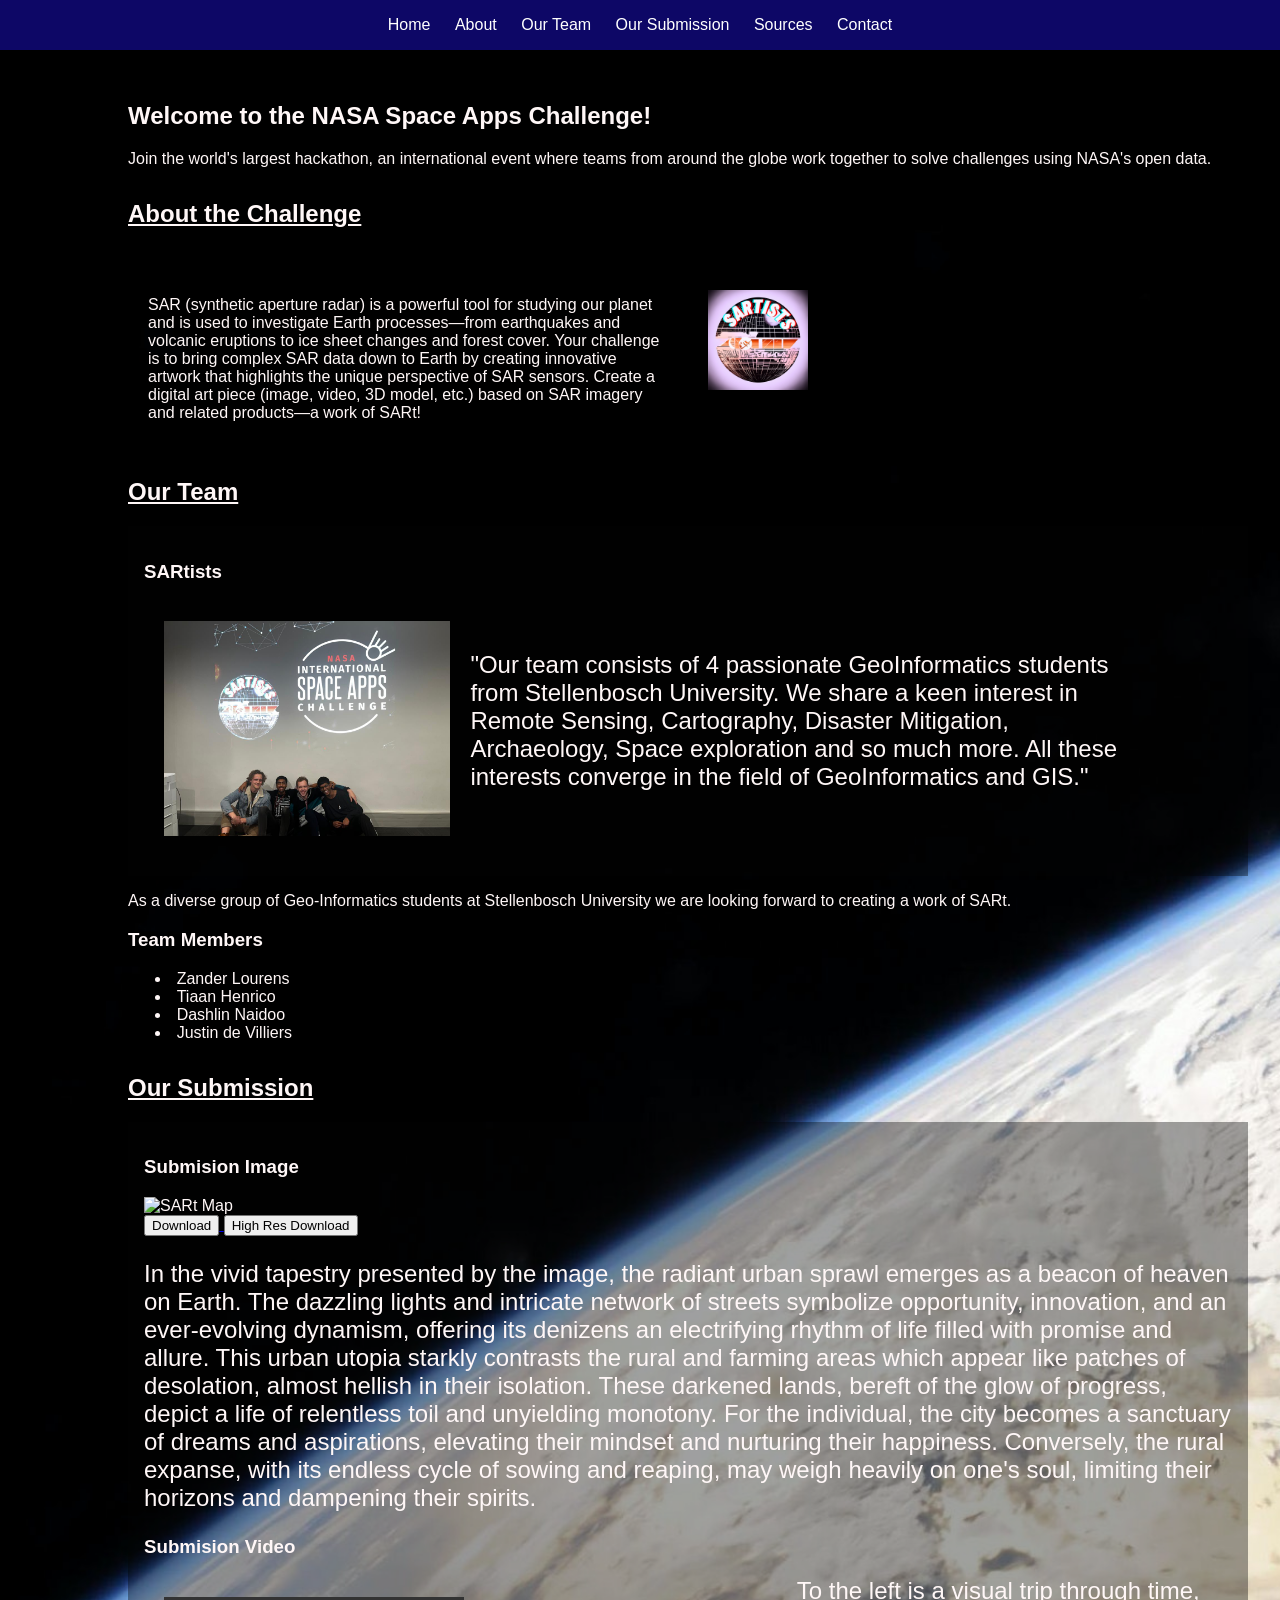
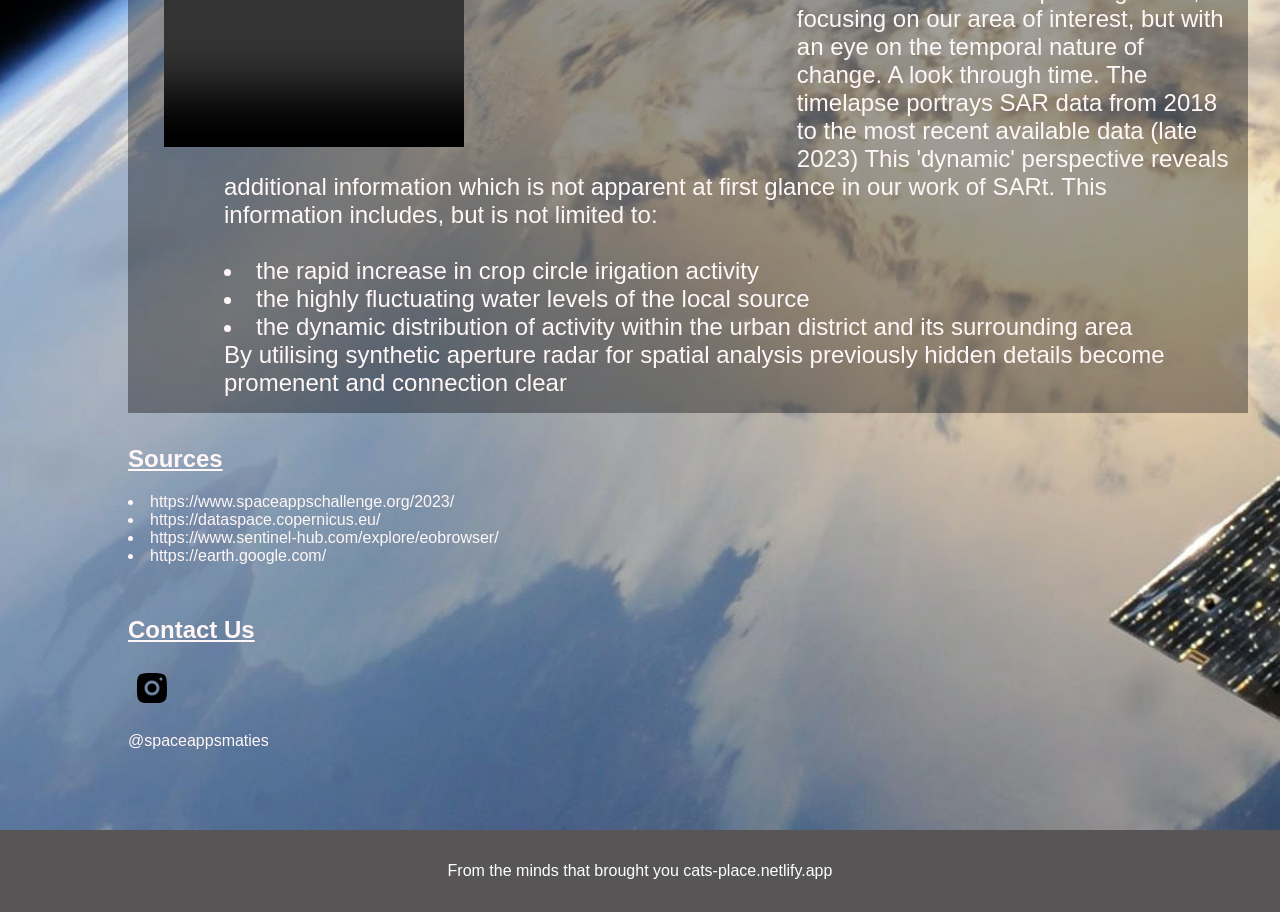
==== index.html @ cd2e2721 "Add files via upload" ====
<!DOCTYPE html>
<html lang="en">
<head>
    <meta charset="UTF-8">
    <meta name="viewport" content="width=device-width, initial-scale=1.0">
    <title>NASA Space Apps Challenge</title>
    <link rel="stylesheet" href="styles.css">
    <script src="scripts.js"></script>
    <link href="https://fonts.cdnfonts.com/css/bauhaus-93" rel="stylesheet">
    <style>
        @import url('https://fonts.cdnfonts.com/css/bauhaus-93');
    </style>
</head>
<body>

    <!-- Header Section -->
    <header>
        <!--div id="logo">
            <img style="width: 100%; height: 50px;" src="nasa-logo.png" alt="NASA Logo">
        </div-->
        <nav>
            <ul>
                <li><a href="#top" onclick="Menu()" >Home</a></li>
                <li><a href="#home" onclick="Menu()">About</a></li>
                <li><a href="#teams" onclick="Menu()">Our Team</a></li>
                <li><a href="#challenges">Our Submission</a></li>
                <li><a href="#Sources">Sources</a></li>
                <li><a href="#contact">Contact</a></li>
            </ul>
        </nav>
    </header>
    <div id="navbar">
        <a href="#top" onclick="Menu()" >Home</a>
                <a href="#home" onclick="Menu()">About</a>
                <a href="#teams" onclick="Menu()">Our Team</a>
                <a href="#challenges">Our Submission</a>
                <a href="#Sources">Sources</a>
                <a href="#contact">Contact</a>
      </div>
    <!-- Main Content -->
    <main>

        <!-- Home Section -->
        <section id="home">
            <h1>Welcome to the NASA Space Apps Challenge!</h1>
            <p>Join the world's largest hackathon, an international event where teams from around the globe work together to solve challenges using NASA's open data.</p>
        </section>

        <!-- About Section -->
        <section id="about">
            <h2>About the Challenge</h2>
            </section><span>
                <div style="min-width: 50%;" class="left"><p>SAR (synthetic aperture radar) is a powerful tool for studying our planet and is used to investigate Earth processes—from earthquakes and volcanic eruptions to ice sheet changes and forest cover. Your challenge is to bring complex SAR data down to Earth by creating innovative artwork that highlights the unique perspective of SAR sensors. Create a digital art piece (image, video, 3D model, etc.) based on SAR imagery and related products—a work of SARt!</p></div>
                <div style="font-size:18.0pt; max-width: 1000px; display: block;padding-top: 30px; padding-left: 10%;" class="center"><img src="Logo.jpeg" alt="group Image" width="120px" height="100px" style="padding-left: 20px;"></div>
                </span>
        <!-- Teams Section -->
        <section id="teams">
            <h2>Our Team</h2>
            <!-- Sample Team -->
            <div class="team">
                
                <h3 class="text">SARtists</h3>
                <div style="min-width: 30%;" class="left">
                <img src="group_image.jpg" alt="group Image" style="max-width: 100%; height: auto; max-height: 400px; ">
                 </div>    
                    <div style="font-size:18.0pt; max-width: 1000px; display: block;padding-top: 50px; padding-left: 30pt;"  class="center">"Our team consists of 4 passionate GeoInformatics students from Stellenbosch University.
                        We share a keen interest in Remote Sensing, Cartography, Disaster Mitigation, Archaeology, Space exploration and so much more.
                        All these interests converge in the field of GeoInformatics and GIS."</div>
            
                
                        


            </div>
            <p class="text">As a diverse group of Geo-Informatics students at Stellenbosch University we are looking forward to creating a work of SARt. </p>
            <h3 class="text">Team Members</h3>
            <div style="padding-left: 20pt;">
                    <li>Zander Lourens</li>
                    <li>Tiaan Henrico</li>
                    <li>Dashlin Naidoo</li>
                    <li>Justin de Villiers</li>
                </div>

            <!-- Add more teams as needed -->
        </section>

        <!-- Challenges Section -->
        <section id="challenges">
            <h2 class="text">Our Submission</h2>
            <!-- Sample Challenge -->
            <div class="challenge">
                <h3 class="text">Submision Image</h3>
                <img src="SARt.png" alt="SARt Map" width="90%" height="90%">
                <br>
                <a href = "SARt.png"
                    Download = "SARt">
                <button type = "button"> Download </button>
                </a>
                <a href = "SARt_HighRes.png"
                    Download = "SARt">
                <button type = "button"> High Res Download </button>
                </a>
                <p class="text" style="font-size:18.0pt" >In the vivid tapestry presented by the image, the radiant urban sprawl emerges as a beacon of heaven on Earth. The dazzling lights and intricate network of streets symbolize opportunity, innovation, and an ever-evolving dynamism, offering its denizens an electrifying rhythm of life filled with promise and allure. This urban utopia starkly contrasts the rural and farming areas which appear like patches of desolation, almost hellish in their isolation. These darkened lands, bereft of the glow of progress, depict a life of relentless toil and unyielding monotony. For the individual, the city becomes a sanctuary of dreams and aspirations, elevating their mindset and nurturing their happiness. Conversely, the rural expanse, with its endless cycle of sowing and reaping, may weigh heavily on one's soul, limiting their horizons and dampening their spirits.</p>
                <h3 class="text">Submision Video</h3>
                
                <div style="min-width: 60%;"class="left">
                    <video id="video1" controls loop style="max-width: 95%; height: auto; max-height: 400px;">
                    <source src="Timelaps.mp4" type="video/mp4" >
                  </video> </div>
                <div class="center" style="font-size:18.0pt; max-width: 100%;max-height: fit-content; display: block; padding-left: 60pt;" >To the left is a visual trip through time, focusing on our area of interest, 
    
                    but with an eye on the temporal nature of change. 
                    
                    A look through time.
                    
                    The timelapse portrays SAR data from 2018 to the most recent available data (late 2023) 
                    This 'dynamic' perspective reveals additional information which is not apparent at first glance in our work of SARt.
                    This information includes, but is not limited to:
                    <br>
                    <br>
                    <li>the rapid increase in crop circle irigation activity</li>
                    <li>the highly fluctuating water levels of the local source</li>
                    <li>the dynamic distribution of activity within the urban district and its surrounding area</li>
                    By utilising synthetic aperture radar for spatial analysis previously hidden details become promenent and connection clear</div>
            </div>
            <!-- Add more challenges as needed -->
        </section>

        
        <section id="Sources">
            <h2>Sources</h2>
            <li>https://www.spaceappschallenge.org/2023/</li>
            <li>https://dataspace.copernicus.eu/</li>
            <li>https://www.sentinel-hub.com/explore/eobrowser/</li>
            <li>https://earth.google.com/</li>
            </section><span class="container">
            
        
        <!-- Contact Section -->
        <section id="contact">
            <h2>Contact Us</h2>

            
					<!-- Instagram -->
					<a class="btn" href="https://www.instagram.com/spaceappsmaties/" target="_blank" role="button">
						<img src="icons8-instagram.svg" alt="@spaceappsmaties">
					</a>
                    <p>@spaceappsmaties</p>

        </section>
    </main>

    <!-- Footer -->
    <footer>
        <p>From the minds that brought you cats-place.netlify.app</p>
        <!--img src="earth-image.jpg" alt="Image of Earth" -->

					
				
    </footer>

</body>
</html>
---- styles.css ----
body {
    font-family: Arial, sans-serif;
    color:#fff7f7;
    margin: 0;
    padding: 0;
    background-color: #000000;
    background-image: url("earth-image.jpg");
    background-size: cover;
}

header {
    background-color: #0d0766;
    color: #fff;
    padding: 0.01rem 0;
    text-align: center;
    top: 0;
    width: 100%;
    
}

header nav ul {
    padding: 0;
    list-style-type: none;
    
}

header nav ul li {
    display: inline;
    margin: 0 10px;
}

header nav ul li a {
    color: #fff;
    text-decoration: none;
    transition: color 0.3s;
}

header nav ul li a:hover {
    color: hwb(241 32% 9%);
}

main {
    padding: 2rem;
    padding-left: 10%;
    
}

section {
    margin-bottom: 2rem;
}

.team, .challenge {
   /* border: 1px solid #ffffff; */
    padding: 1rem;
    margin-top: 1rem;
    background-color: #000000;
    background: rgba(5, 5, 5, 0.377);
    overflow: auto;
}

.box{
    opacity: 0.7;
    color: rgb(44, 44, 44);
}

footer {
    background-color: #575555;
    color: #fff;
    padding: 1rem 0;
    text-align: center;
    position: relative;
}

footer img {
    position: absolute;
    bottom: 100px;
    left: 50%;
    transform: translateX(-50%);
    width: 50%;
}
span {
 
    display: inline-block;
    
    vertical-align: middle;
    
    line-height: normal;
    
   }
   .container {
    display: grid;
    align-items: center; 
    grid-template-columns: 1fr 1fr 1fr;
    column-gap: 5px;
   }

   h2{
    text-decoration: underline;
    font-family: 'Bauhaus 93', sans-serif;
}
.moveable{
    float: left;
    align-items: center;
}

#navbar {
    background-color: #0d0766;
    position: fixed;
    top: -50px;
    width: 100%;
    display: block;
    transition: top 0.3s;
    text-align: center;
  }
  
  #navbar a {
    display: inline-block;
    color: #f2f2f2;
    text-align: center;
    padding: 11px;
    text-decoration: none;
    font-size: 14px;
  }
  
  #navbar a:hover {
    background-color: #ddd;
    color: black;
    text-align: center;
  }

  * {
    box-sizing: border-box;
  }
  
  .left {
    padding: 20px;
    float: inline-start;
    width: 20%; /* The width is 20%, by default */
  }
  
  .centre {
    padding: 20px;
    float: inline-start;
    width: 60%; /* The width is 60%, by default */
  }
  
  
  /* Use a media query to add a break point at 800px: */
  @media screen and (max-width: 800px) {
    .left, .centre {
      width: 100%; /* The width is 100%, when the viewport is 800px or smaller */
    }
  }
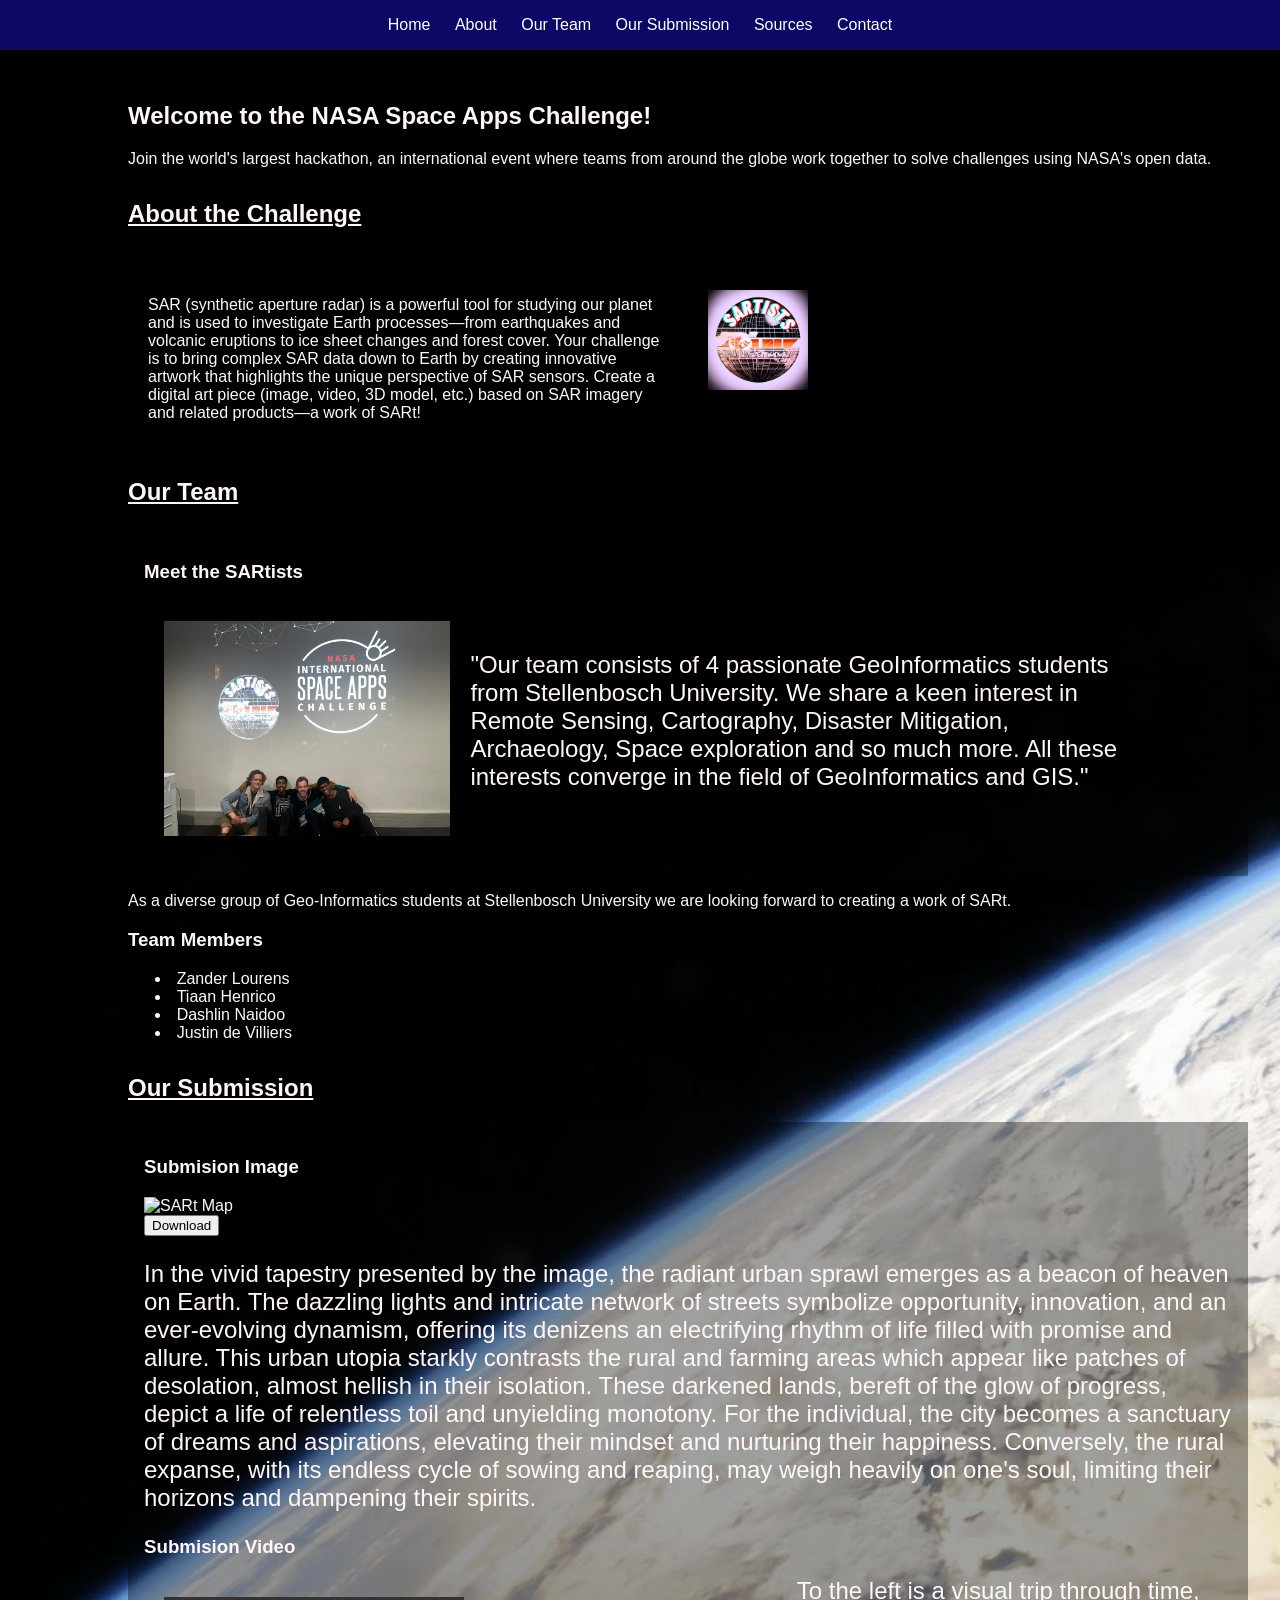
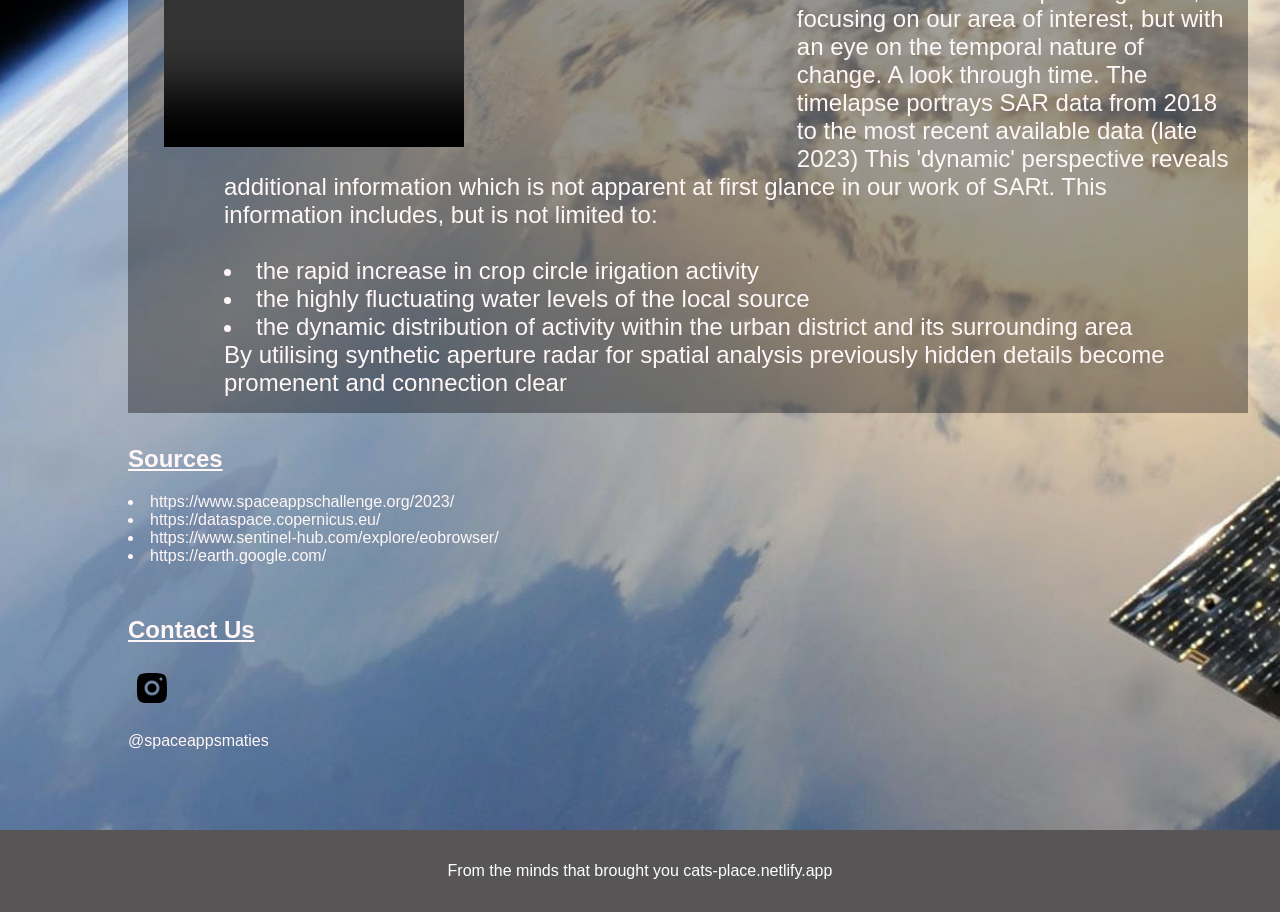
==== commit c23a0699: "Update index.html" ====
--- a/index.html
+++ b/index.html
@@ -59,7 +59,7 @@
             <!-- Sample Team -->
             <div class="team">
                 
-                <h3 class="text">SARtists</h3>
+                <h3 class="text">Meet the SARtists</h3>
                 <div style="min-width: 30%;" class="left">
                 <img src="group_image.jpg" alt="group Image" style="max-width: 100%; height: auto; max-height: 400px; ">
                  </div>    
@@ -95,10 +95,6 @@
                 <a href = "SARt.png"
                     Download = "SARt">
                 <button type = "button"> Download </button>
-                </a>
-                <a href = "SARt_HighRes.png"
-                    Download = "SARt">
-                <button type = "button"> High Res Download </button>
                 </a>
                 <p class="text" style="font-size:18.0pt" >In the vivid tapestry presented by the image, the radiant urban sprawl emerges as a beacon of heaven on Earth. The dazzling lights and intricate network of streets symbolize opportunity, innovation, and an ever-evolving dynamism, offering its denizens an electrifying rhythm of life filled with promise and allure. This urban utopia starkly contrasts the rural and farming areas which appear like patches of desolation, almost hellish in their isolation. These darkened lands, bereft of the glow of progress, depict a life of relentless toil and unyielding monotony. For the individual, the city becomes a sanctuary of dreams and aspirations, elevating their mindset and nurturing their happiness. Conversely, the rural expanse, with its endless cycle of sowing and reaping, may weigh heavily on one's soul, limiting their horizons and dampening their spirits.</p>
                 <h3 class="text">Submision Video</h3>
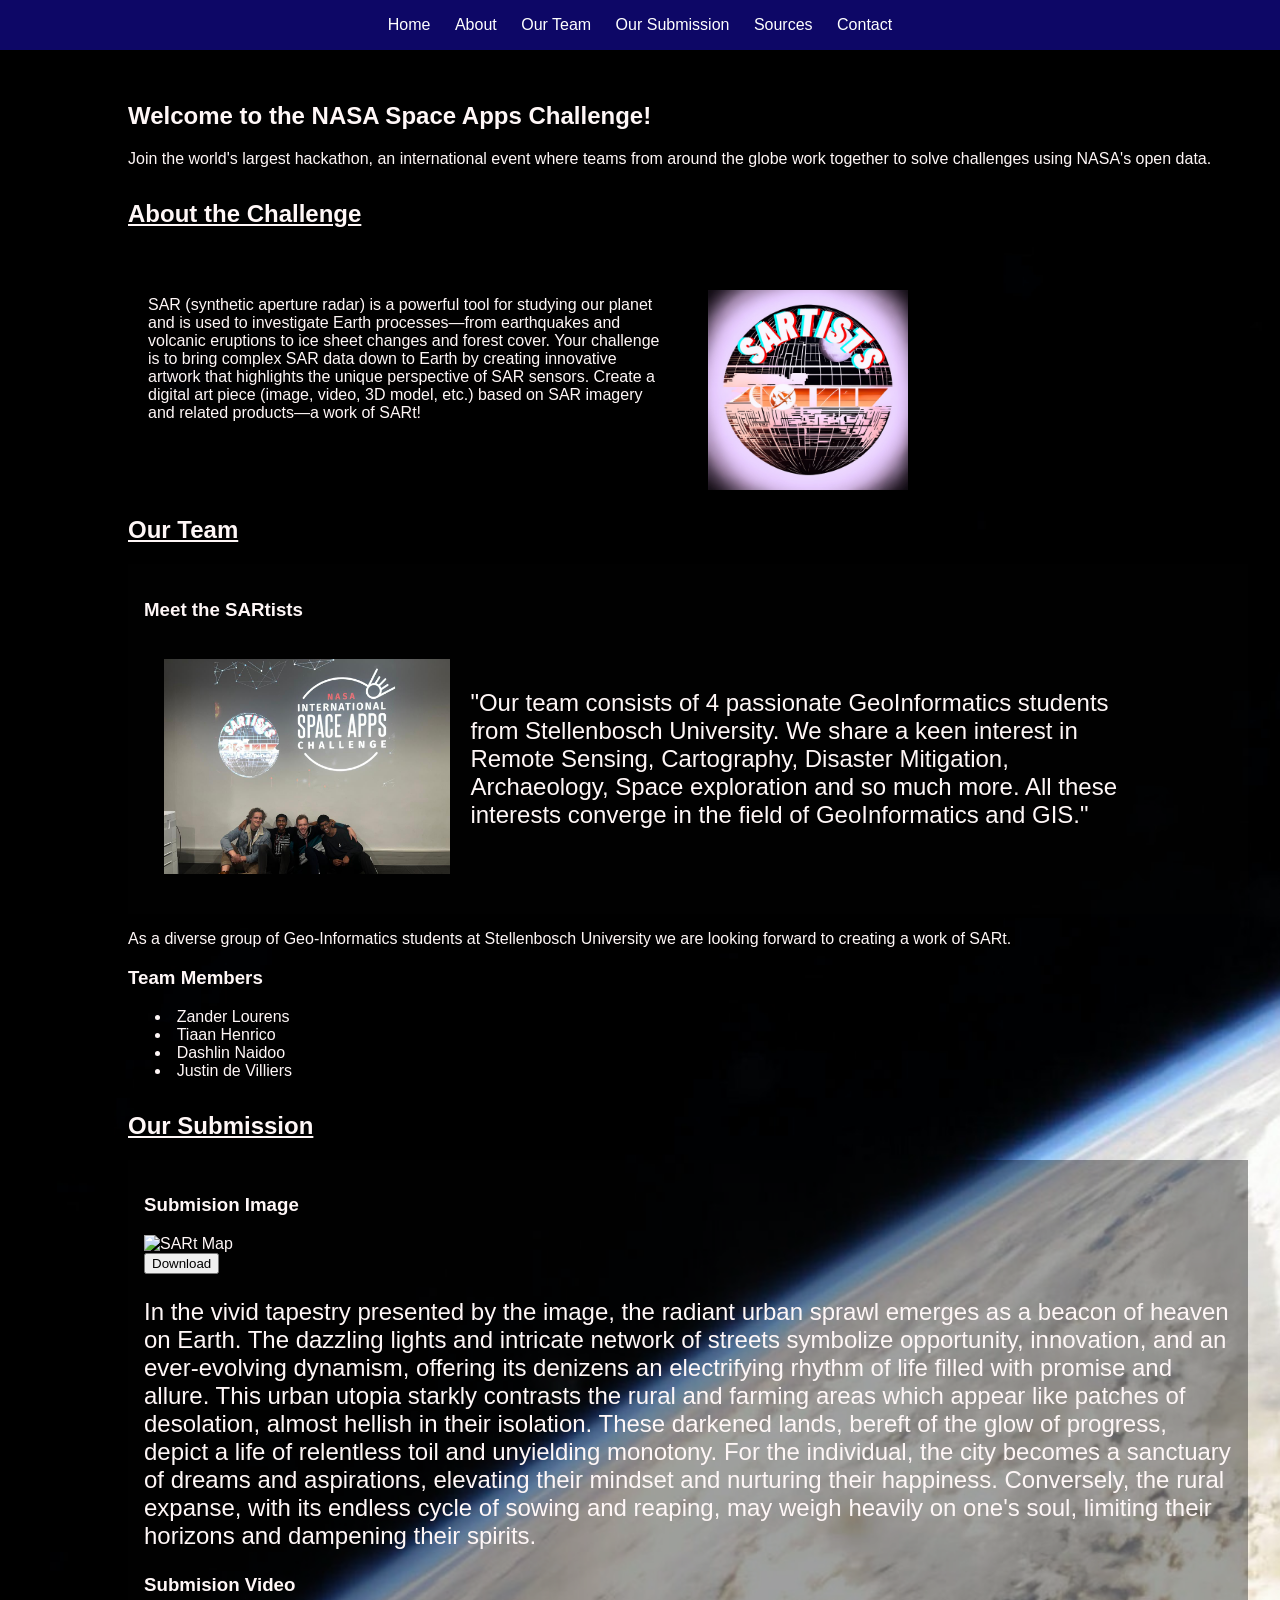
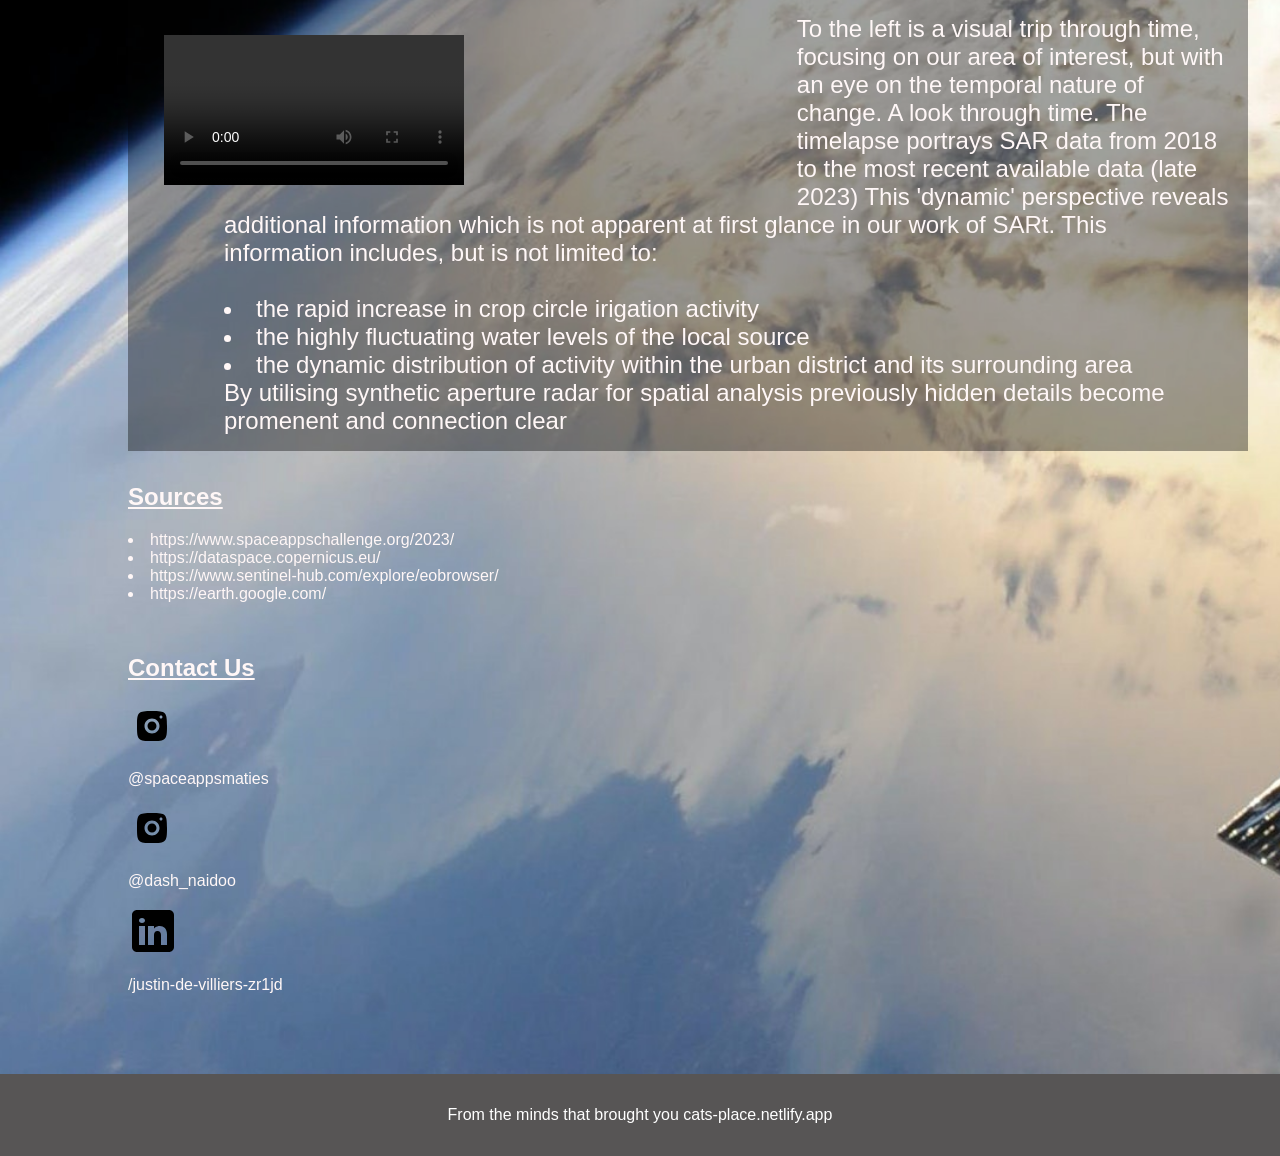
==== commit 3a5d7ac4: "Add files via upload" ====
--- a/index.html
+++ b/index.html
@@ -51,7 +51,7 @@
             <h2>About the Challenge</h2>
             </section><span>
                 <div style="min-width: 50%;" class="left"><p>SAR (synthetic aperture radar) is a powerful tool for studying our planet and is used to investigate Earth processes—from earthquakes and volcanic eruptions to ice sheet changes and forest cover. Your challenge is to bring complex SAR data down to Earth by creating innovative artwork that highlights the unique perspective of SAR sensors. Create a digital art piece (image, video, 3D model, etc.) based on SAR imagery and related products—a work of SARt!</p></div>
-                <div style="font-size:18.0pt; max-width: 1000px; display: block;padding-top: 30px; padding-left: 10%;" class="center"><img src="Logo.jpeg" alt="group Image" width="120px" height="100px" style="padding-left: 20px;"></div>
+                <div style="font-size:18.0pt; max-width: 1000px; display: block;padding-top: 30px; padding-left: 10%;" class="center"><img src="Logo.jpeg" alt="group Image" width="220px" height="200px" style="padding-left: 20px;"></div>
                 </span>
         <!-- Teams Section -->
         <section id="teams">
@@ -142,6 +142,16 @@
 						<img src="icons8-instagram.svg" alt="@spaceappsmaties">
 					</a>
                     <p>@spaceappsmaties</p>
+					
+					<a class="btn" href="https://www.instagram.com/dash_naidoo/" target="_blank" role="button">
+						<img src="icons8-instagram.svg" alt="@dash_naidoo">
+					</a>
+                    <p>@dash_naidoo</p>
+					
+					<a class="btn" href="https://za.linkedin.com/in/justin-de-villiers-zr1jd" target="_blank" role="button">
+						<img src="icons8-linkedin.svg" alt="linkedn">
+					</a>
+                    <p>/justin-de-villiers-zr1jd</p>
 
         </section>
     </main>
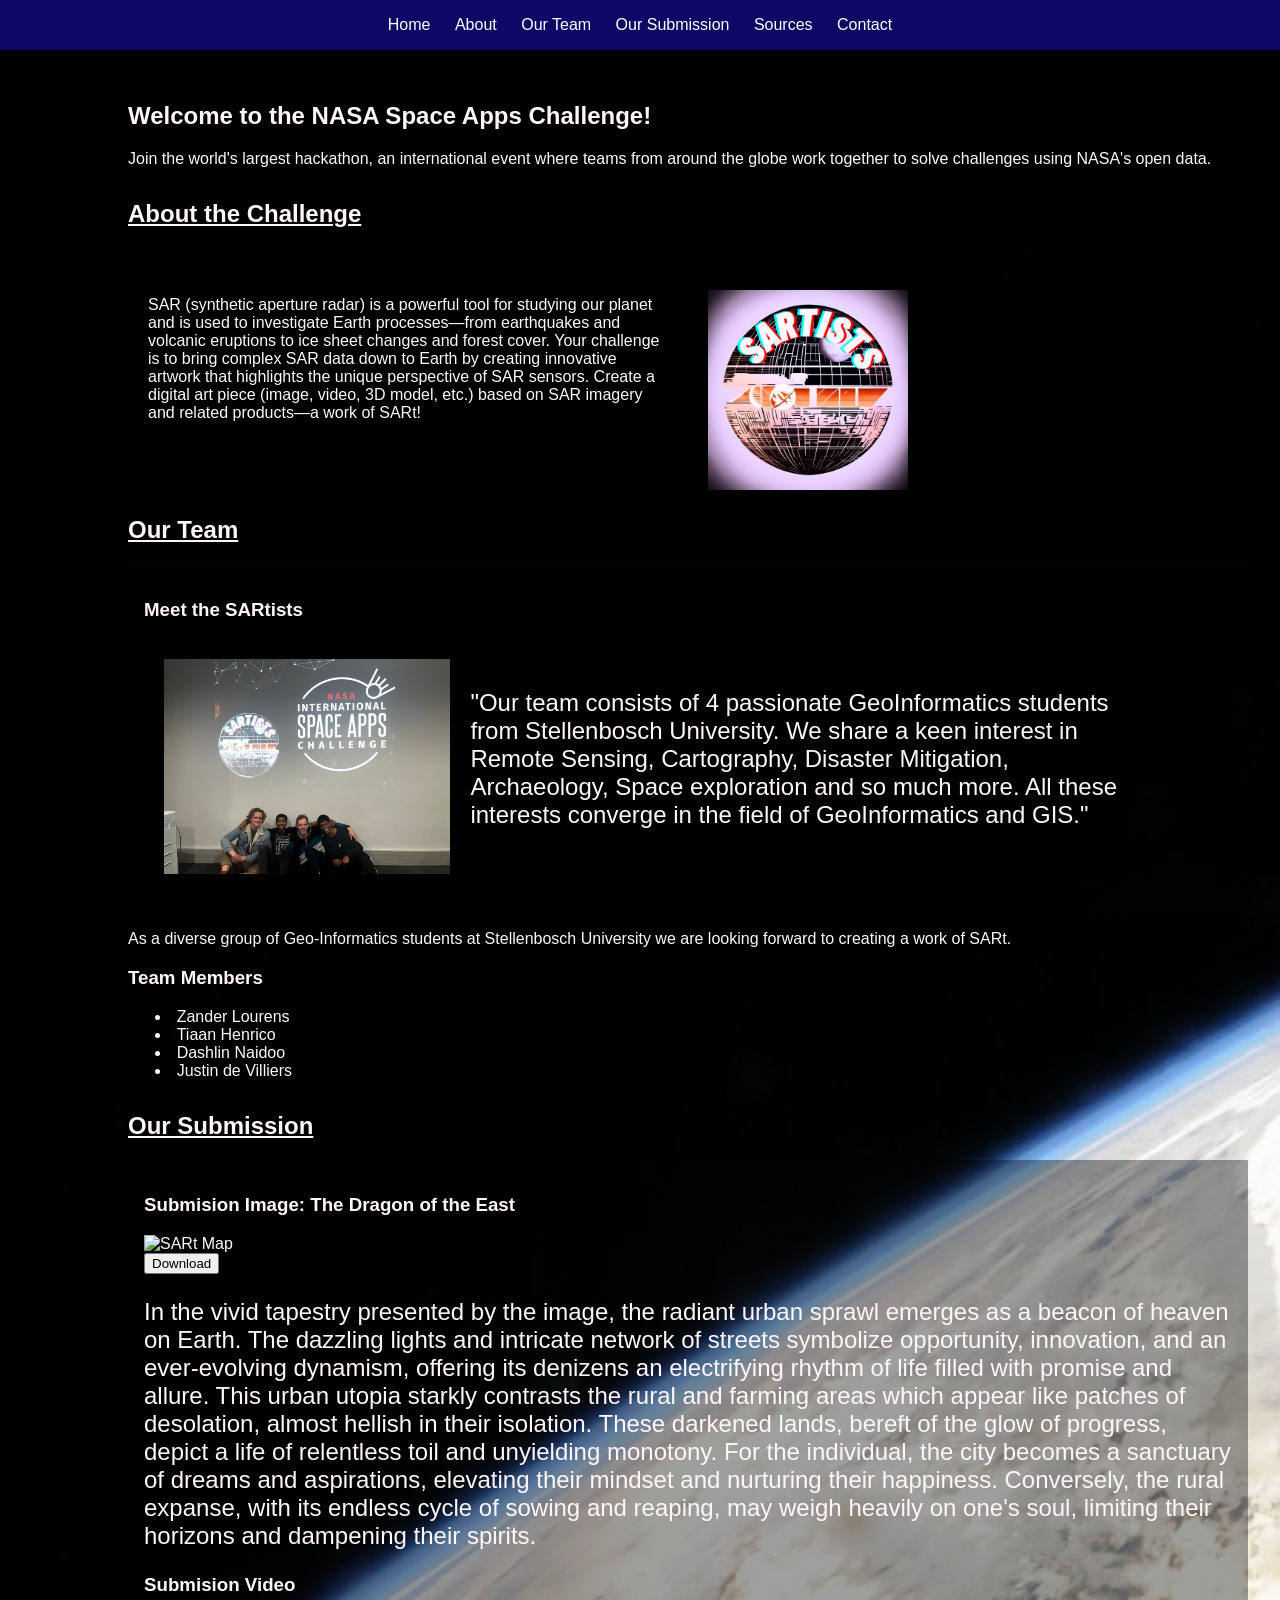
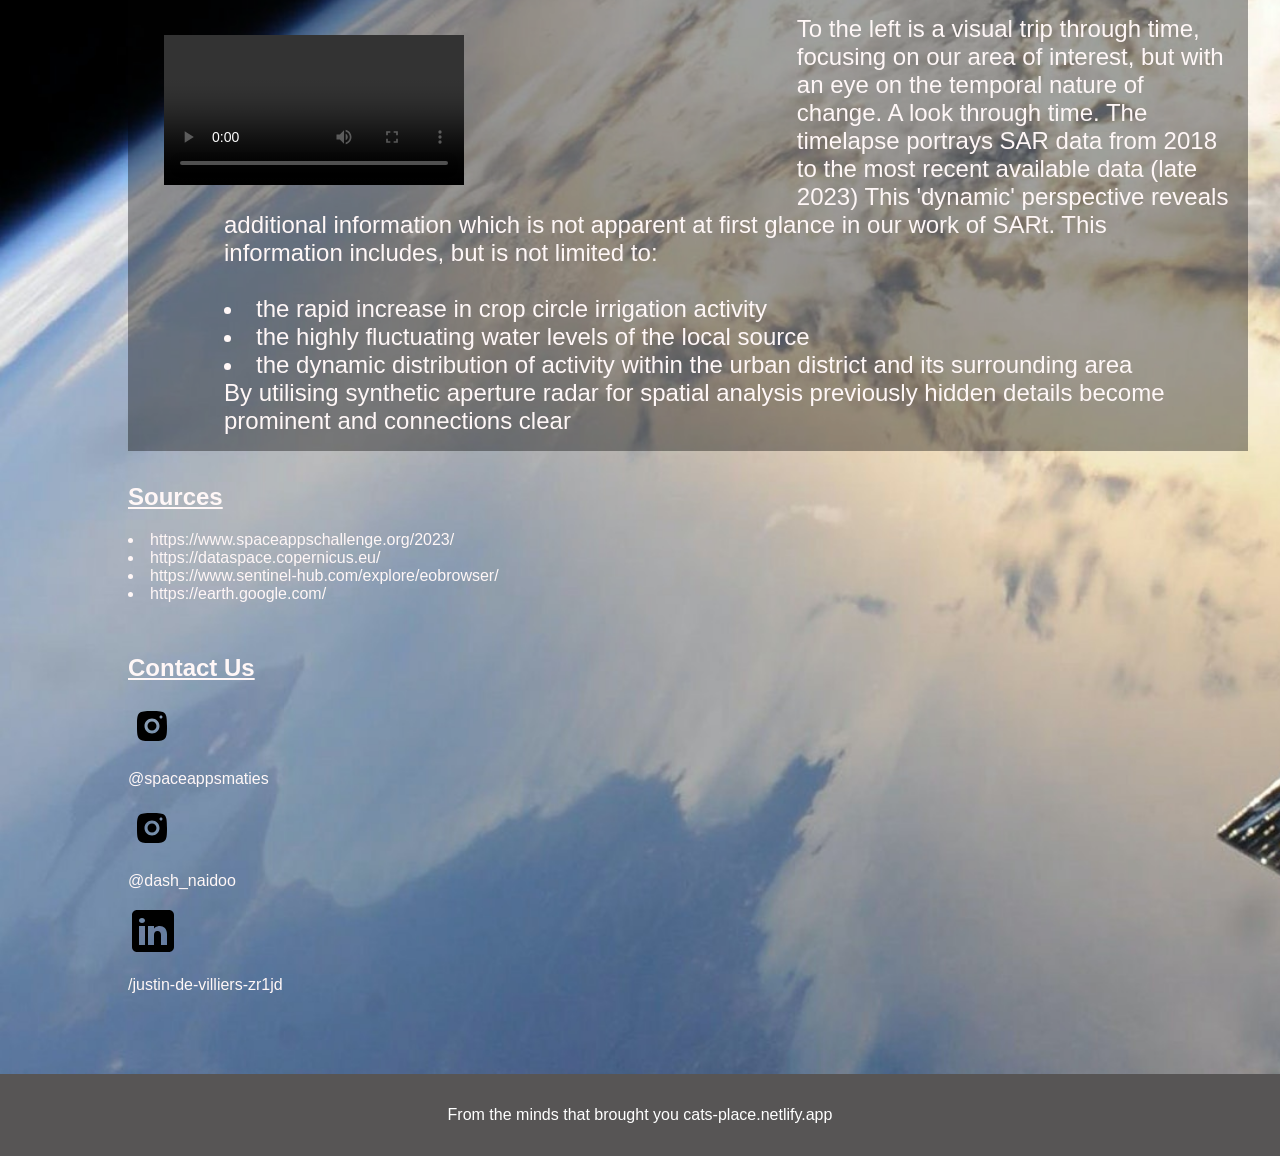
==== commit 359b470a: "Add files via upload" ====
--- a/index.html
+++ b/index.html
@@ -89,7 +89,7 @@
             <h2 class="text">Our Submission</h2>
             <!-- Sample Challenge -->
             <div class="challenge">
-                <h3 class="text">Submision Image</h3>
+                <h3 class="text">Submision Image: The Dragon of the East</h3>
                 <img src="SARt.png" alt="SARt Map" width="90%" height="90%">
                 <br>
                 <a href = "SARt.png"
@@ -114,10 +114,10 @@
                     This information includes, but is not limited to:
                     <br>
                     <br>
-                    <li>the rapid increase in crop circle irigation activity</li>
+                    <li>the rapid increase in crop circle irrigation activity</li>
                     <li>the highly fluctuating water levels of the local source</li>
                     <li>the dynamic distribution of activity within the urban district and its surrounding area</li>
-                    By utilising synthetic aperture radar for spatial analysis previously hidden details become promenent and connection clear</div>
+                    By utilising synthetic aperture radar for spatial analysis previously hidden details become prominent and connections clear</div>
             </div>
             <!-- Add more challenges as needed -->
         </section>
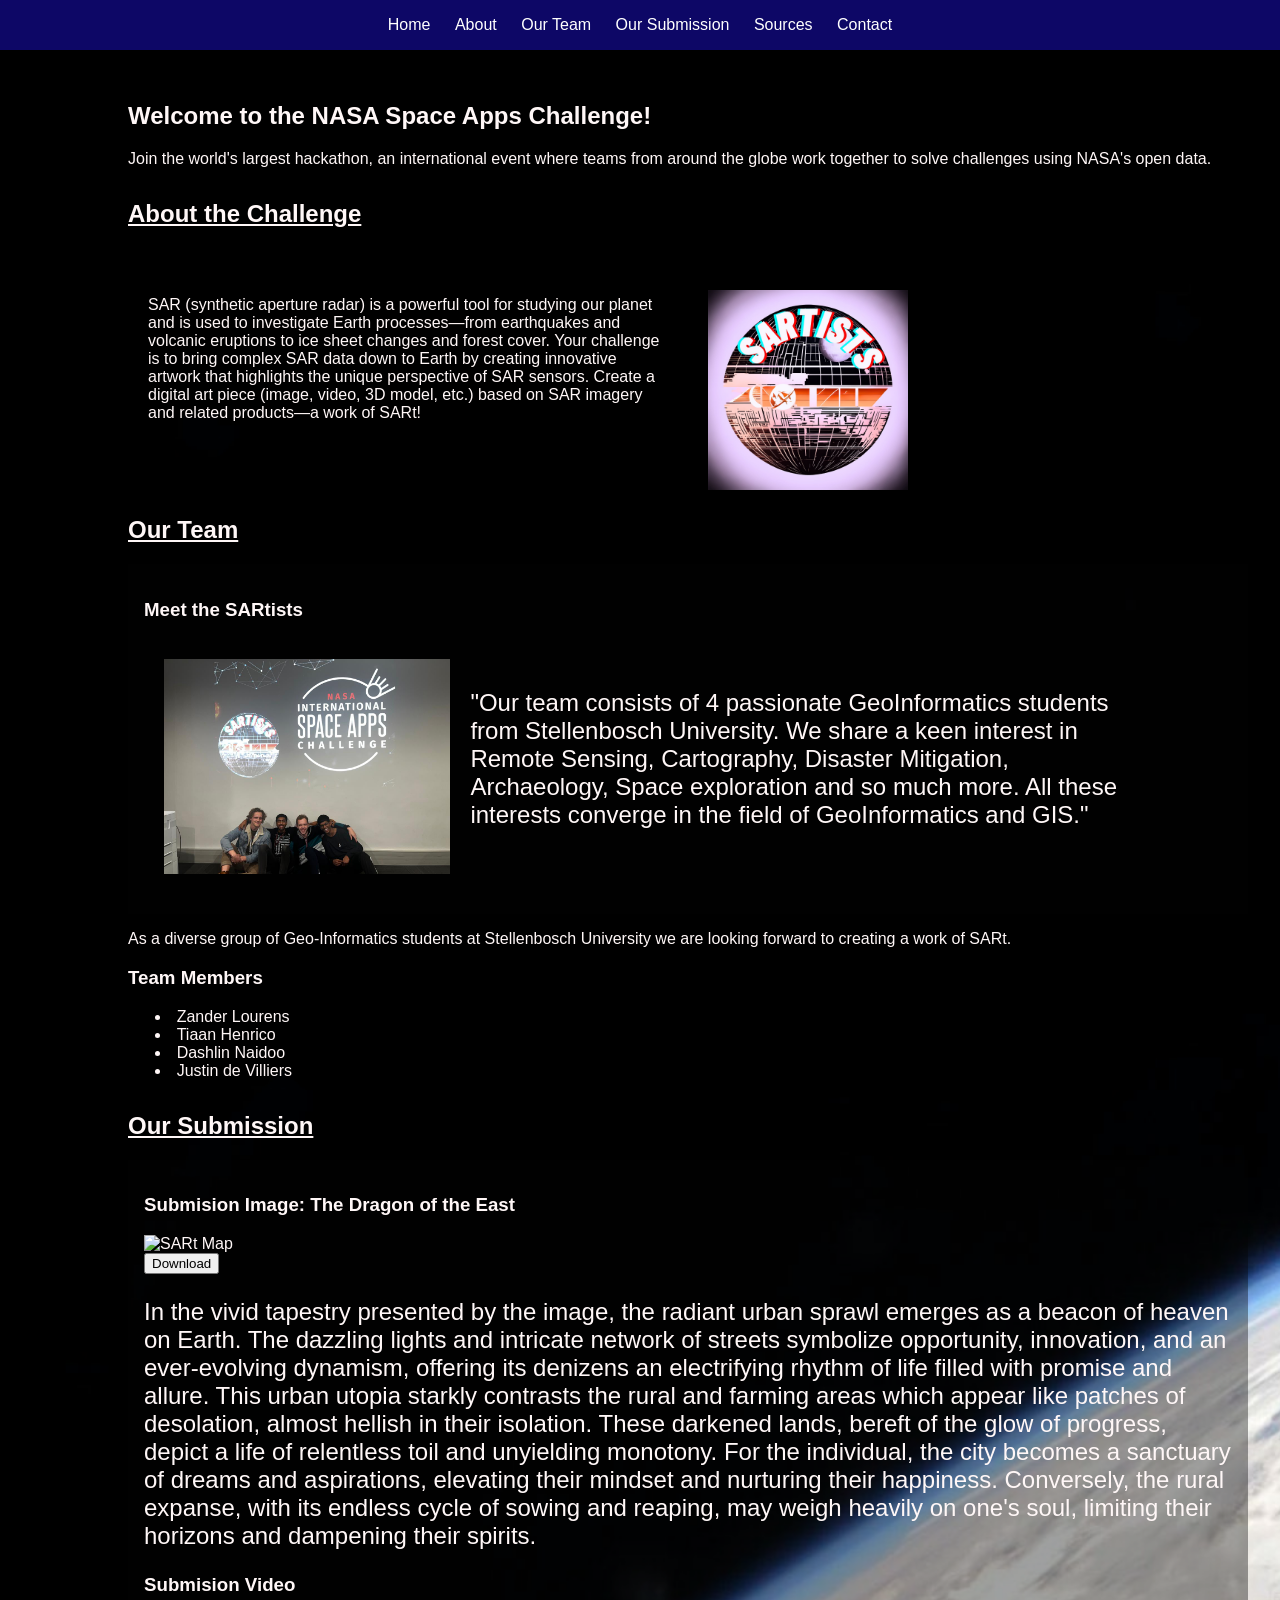
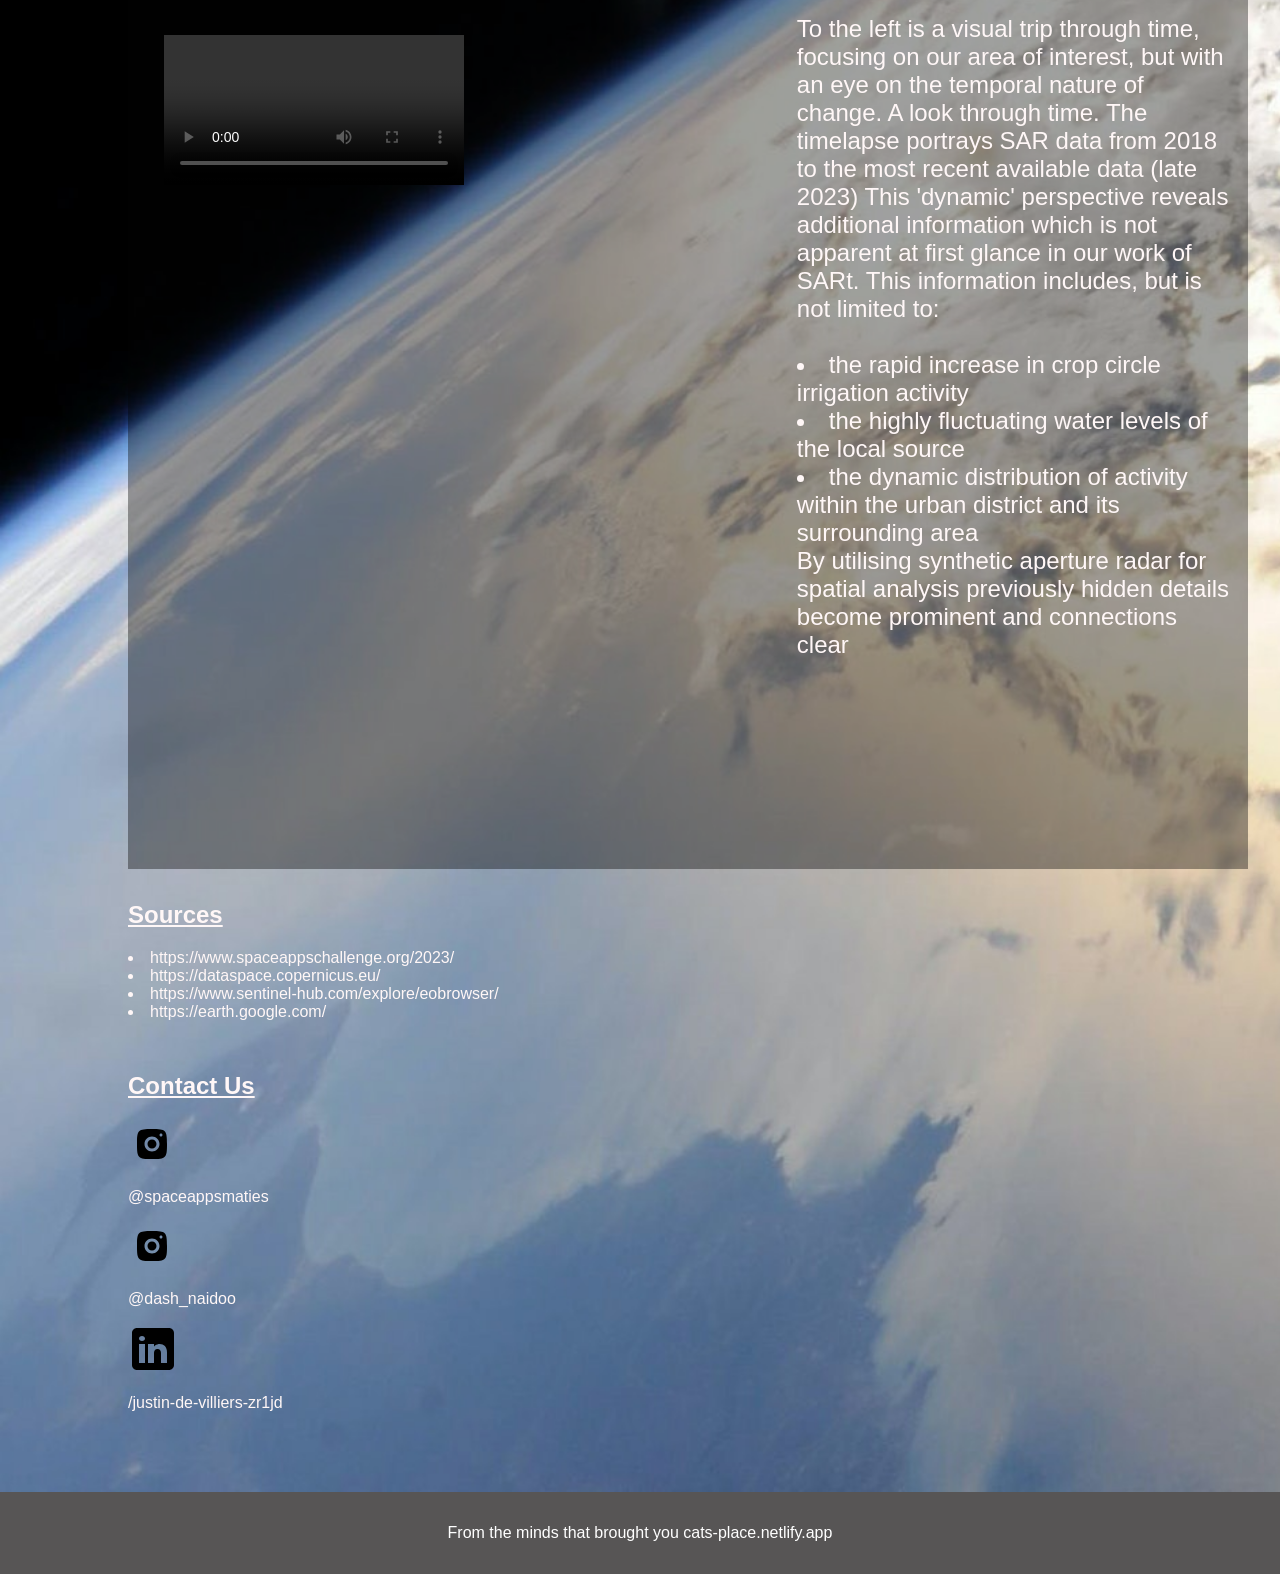
==== commit 0df9c9f9: "Add files via upload" ====
--- a/index.html
+++ b/index.html
@@ -103,6 +103,9 @@
                     <video id="video1" controls loop style="max-width: 95%; height: auto; max-height: 400px;">
                     <source src="Timelaps.mp4" type="video/mp4" >
                   </video> </div>
+                  <div style="min-width: 60%;"class="left">
+                    <iframe width="1080" height="600" src="https://earthengine.google.com/iframes/timelapse_player_embed.html#v=32.7387,43.81881,8.829,latLng&t=1.36&ps=50&bt=19840101&et=20221231" frameborder="0" allowfullscreen></iframe>
+                     </div>
                 <div class="center" style="font-size:18.0pt; max-width: 100%;max-height: fit-content; display: block; padding-left: 60pt;" >To the left is a visual trip through time, focusing on our area of interest, 
     
                     but with an eye on the temporal nature of change. 
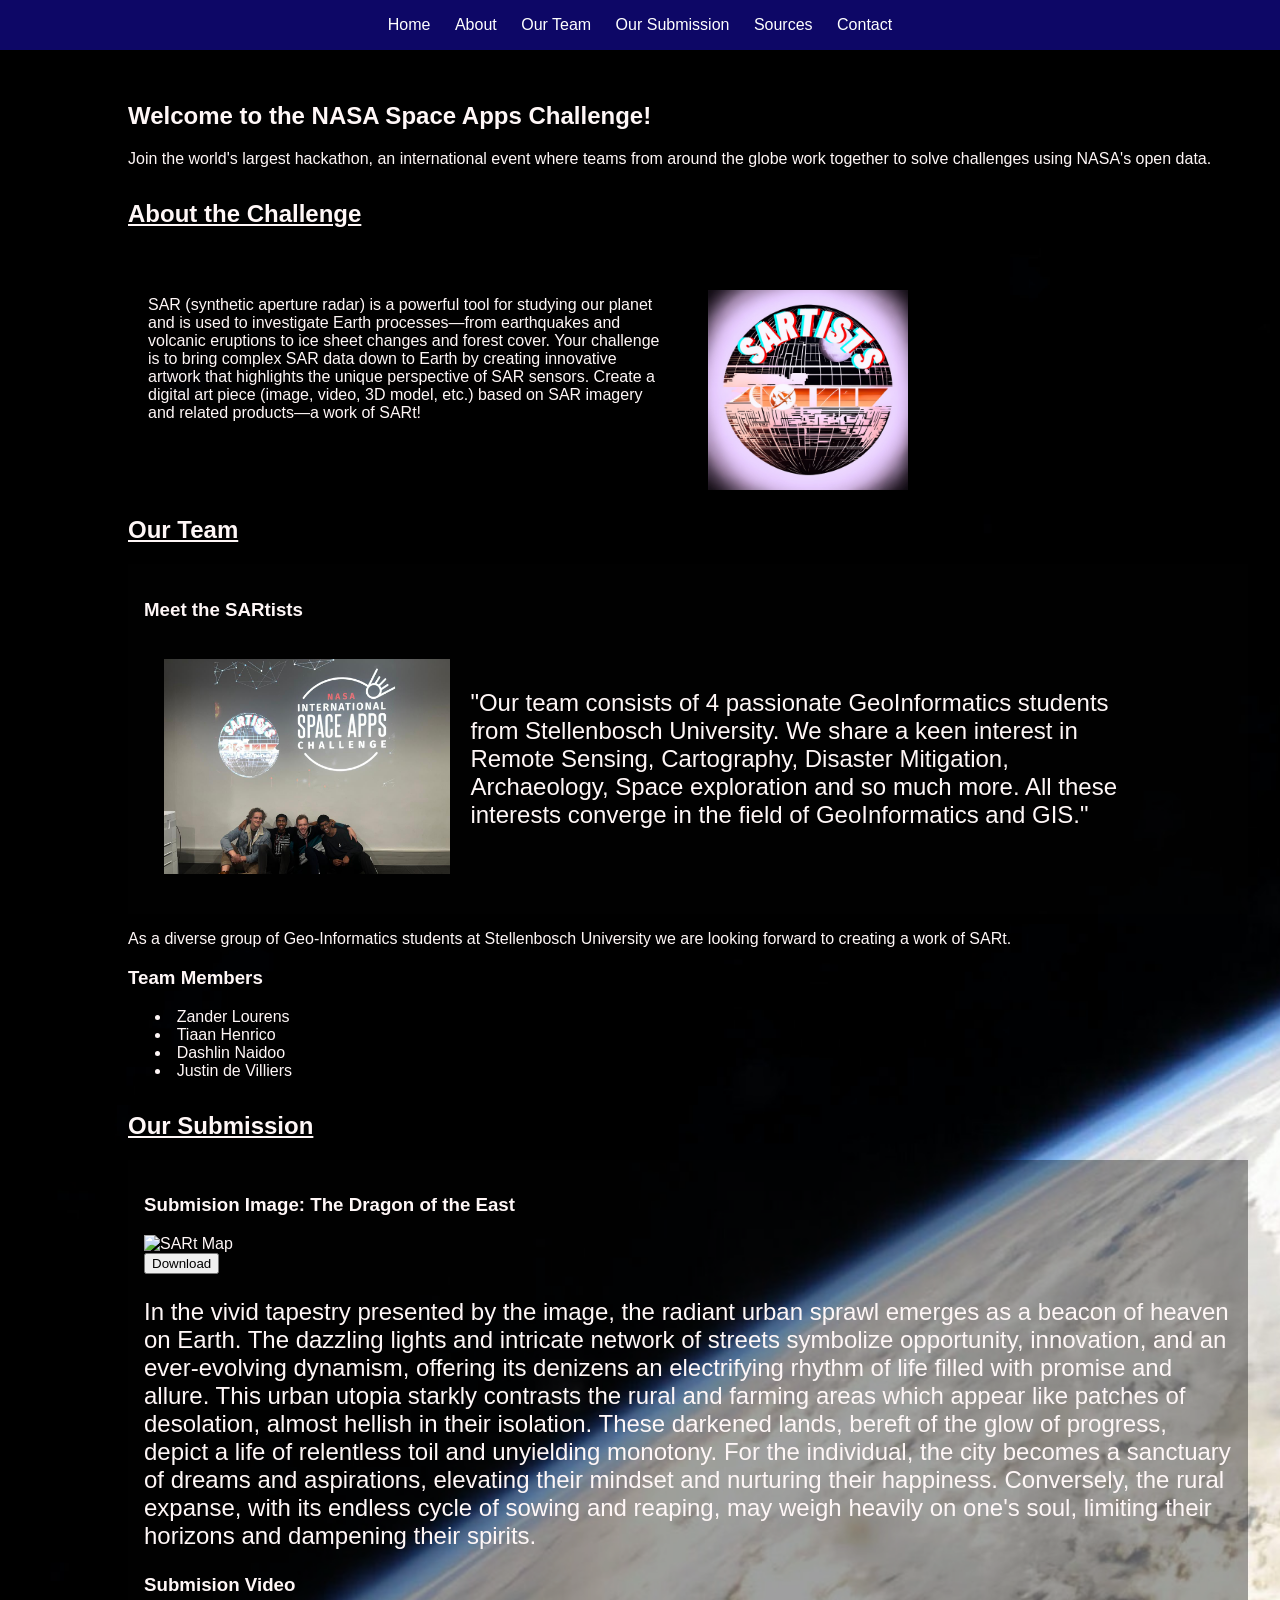
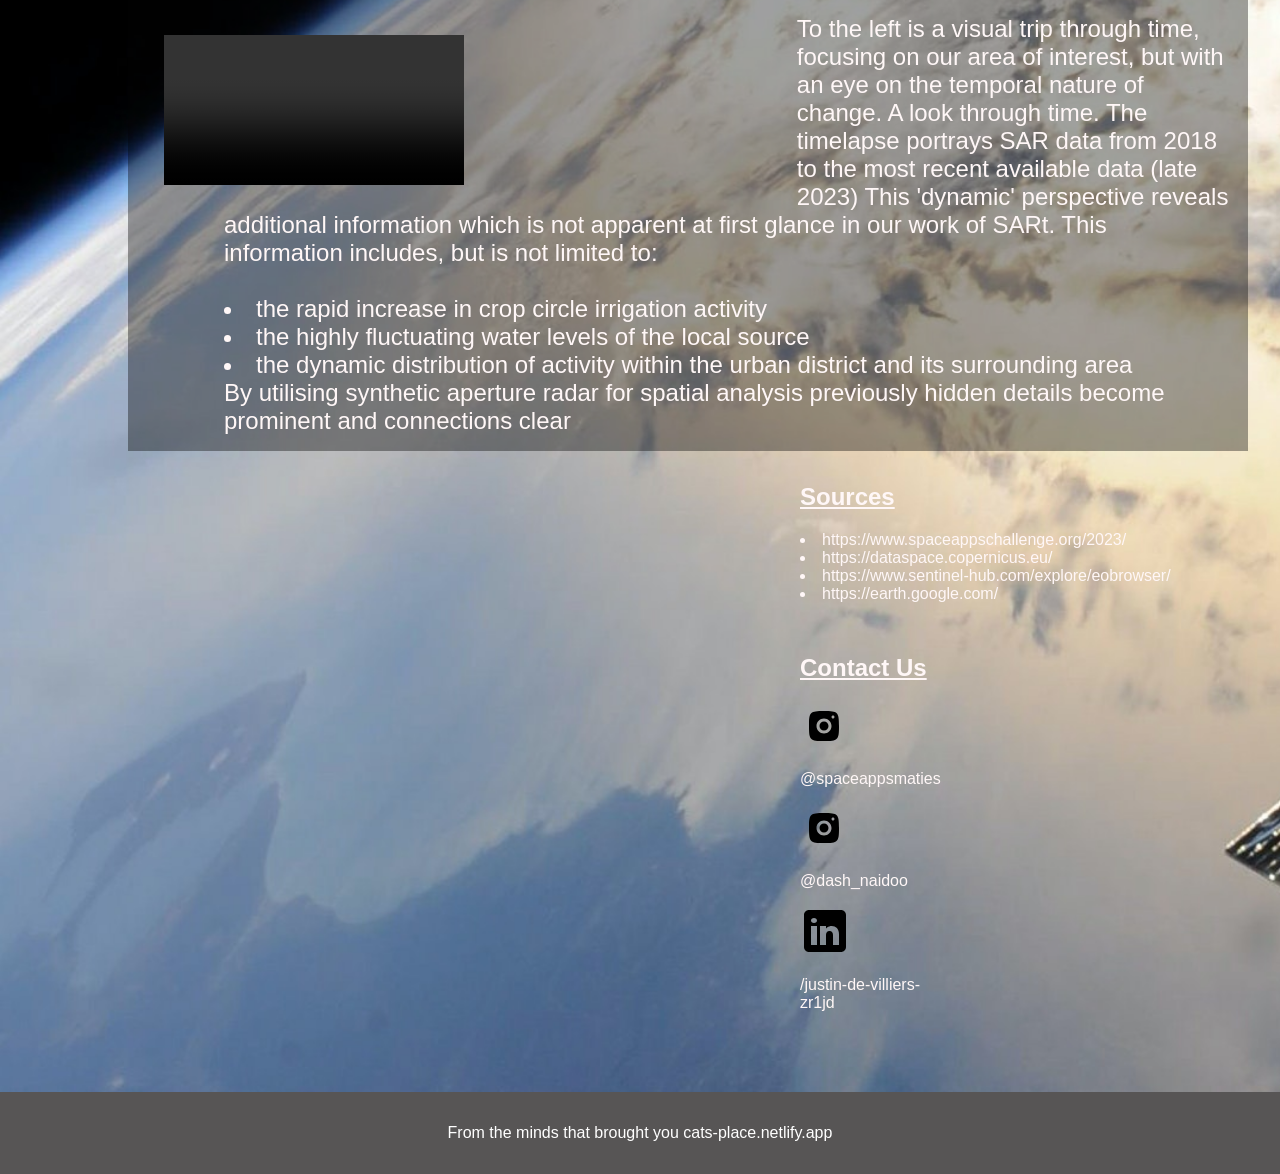
==== commit 453f1968: "Update index.html" ====
--- a/index.html
+++ b/index.html
@@ -103,9 +103,7 @@
                     <video id="video1" controls loop style="max-width: 95%; height: auto; max-height: 400px;">
                     <source src="Timelaps.mp4" type="video/mp4" >
                   </video> </div>
-                  <div style="min-width: 60%;"class="left">
-                    <iframe width="1080" height="600" src="https://earthengine.google.com/iframes/timelapse_player_embed.html#v=32.7387,43.81881,8.829,latLng&t=1.36&ps=50&bt=19840101&et=20221231" frameborder="0" allowfullscreen></iframe>
-                     </div>
+                  
                 <div class="center" style="font-size:18.0pt; max-width: 100%;max-height: fit-content; display: block; padding-left: 60pt;" >To the left is a visual trip through time, focusing on our area of interest, 
     
                     but with an eye on the temporal nature of change. 
@@ -122,6 +120,9 @@
                     <li>the dynamic distribution of activity within the urban district and its surrounding area</li>
                     By utilising synthetic aperture radar for spatial analysis previously hidden details become prominent and connections clear</div>
             </div>
+		<div style="min-width: 60%;"class="left">
+                    <iframe width="1080" height="600" src="https://earthengine.google.com/iframes/timelapse_player_embed.html#v=32.7387,43.81881,8.829,latLng&t=1.36&ps=50&bt=19840101&et=20221231" frameborder="0" allowfullscreen></iframe>
+                     </div>
             <!-- Add more challenges as needed -->
         </section>
 
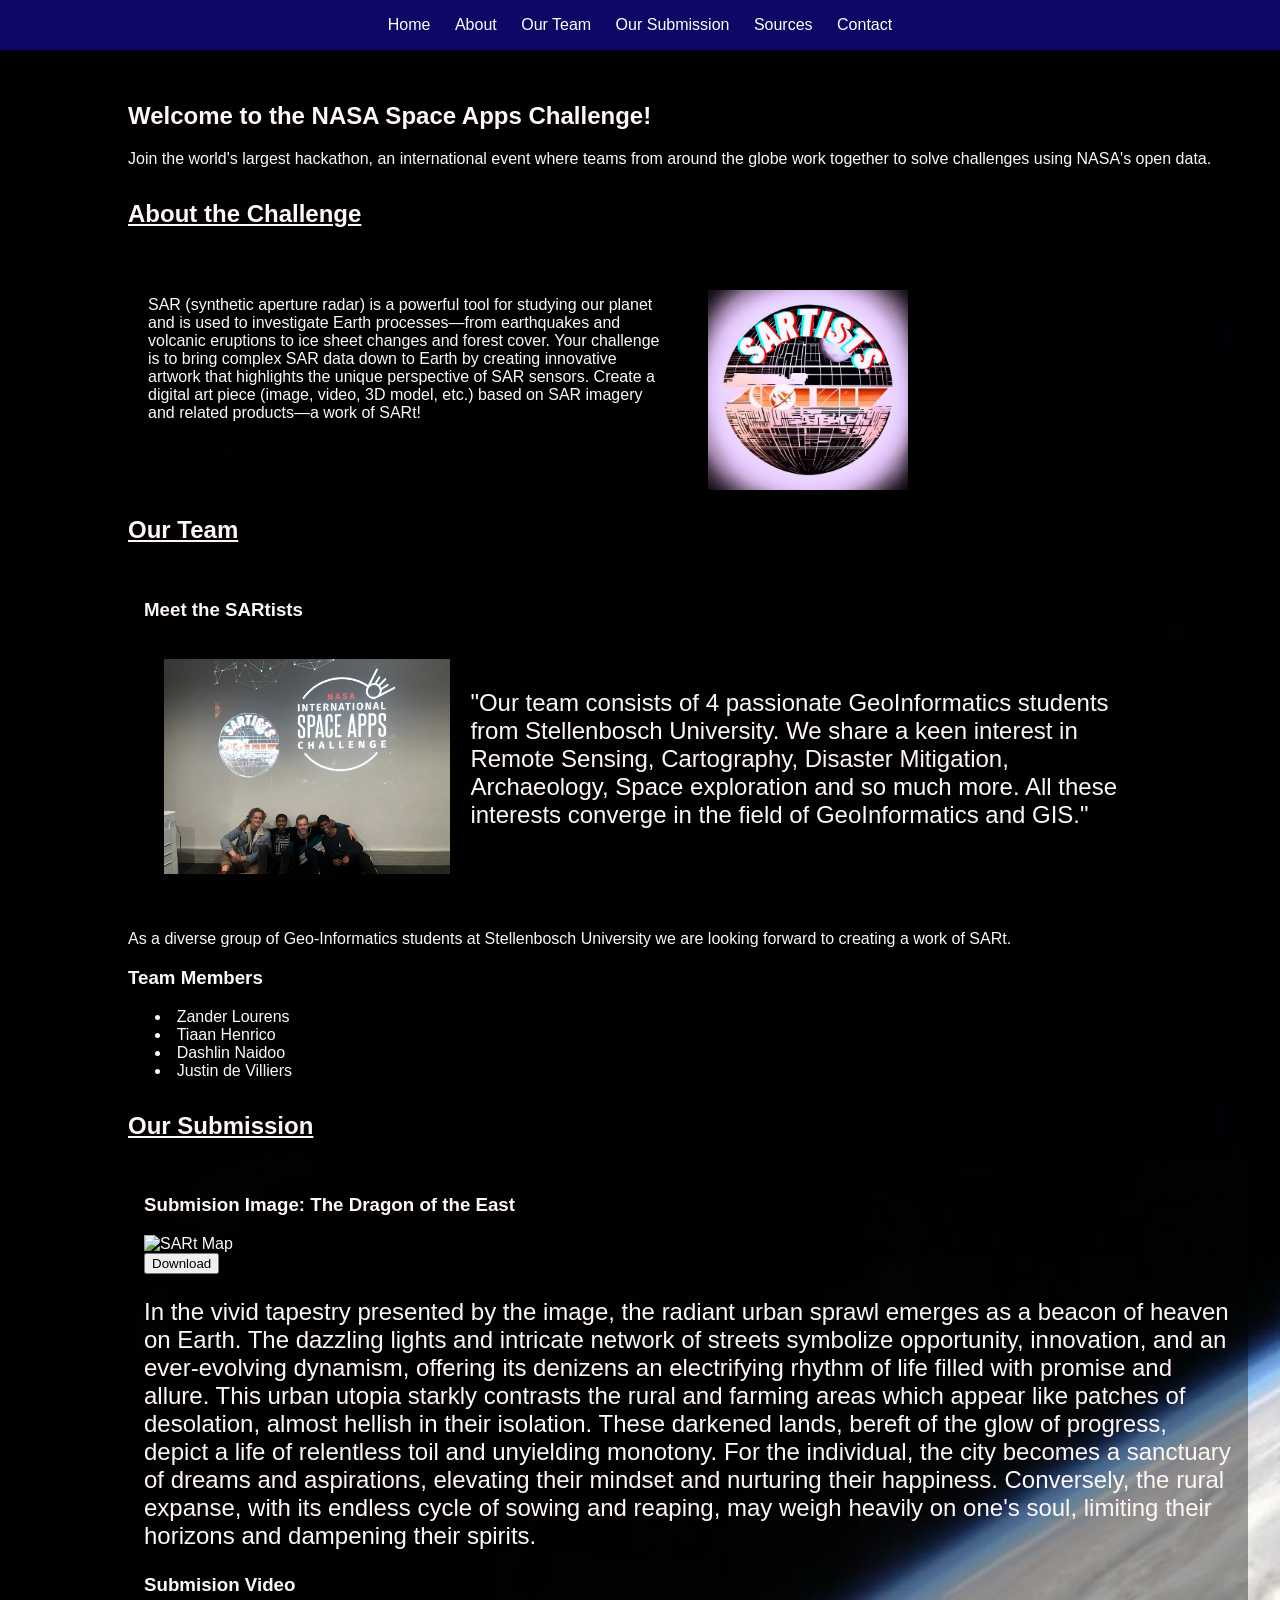
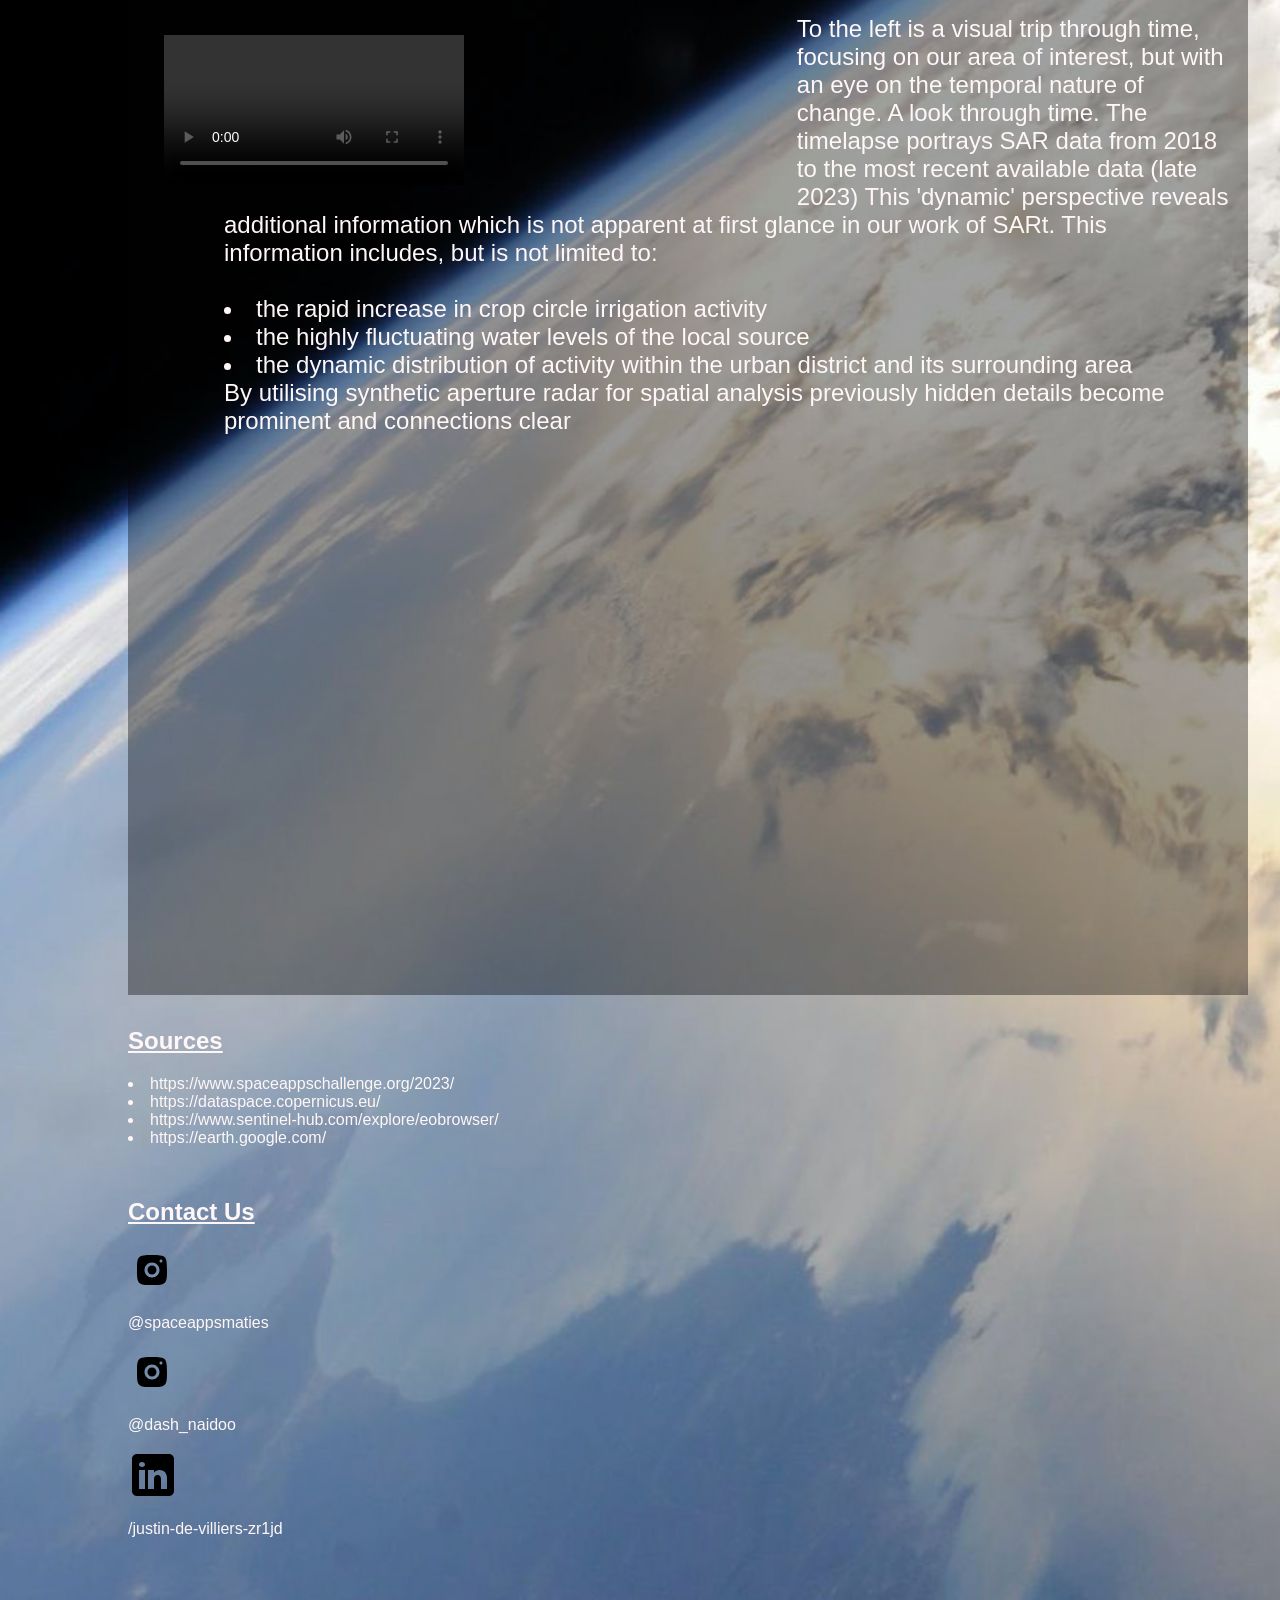
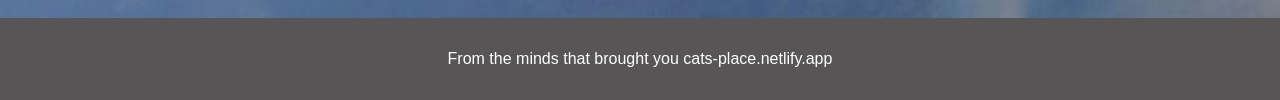
==== commit b39414cf: "Update index.html" ====
--- a/index.html
+++ b/index.html
@@ -119,10 +119,10 @@
                     <li>the highly fluctuating water levels of the local source</li>
                     <li>the dynamic distribution of activity within the urban district and its surrounding area</li>
                     By utilising synthetic aperture radar for spatial analysis previously hidden details become prominent and connections clear</div>
-            </div>
+            
 		<div style="min-width: 60%;"class="left">
-                    <iframe width="1080" height="600" src="https://earthengine.google.com/iframes/timelapse_player_embed.html#v=32.7387,43.81881,8.829,latLng&t=1.36&ps=50&bt=19840101&et=20221231" frameborder="0" allowfullscreen></iframe>
-                     </div>
+                    <iframe width="900" height="500" src="https://earthengine.google.com/iframes/timelapse_player_embed.html#v=32.7387,43.81881,8.829,latLng&t=1.36&ps=50&bt=19840101&et=20221231" frameborder="0" allowfullscreen></iframe>
+                     </div></div>
             <!-- Add more challenges as needed -->
         </section>
 
